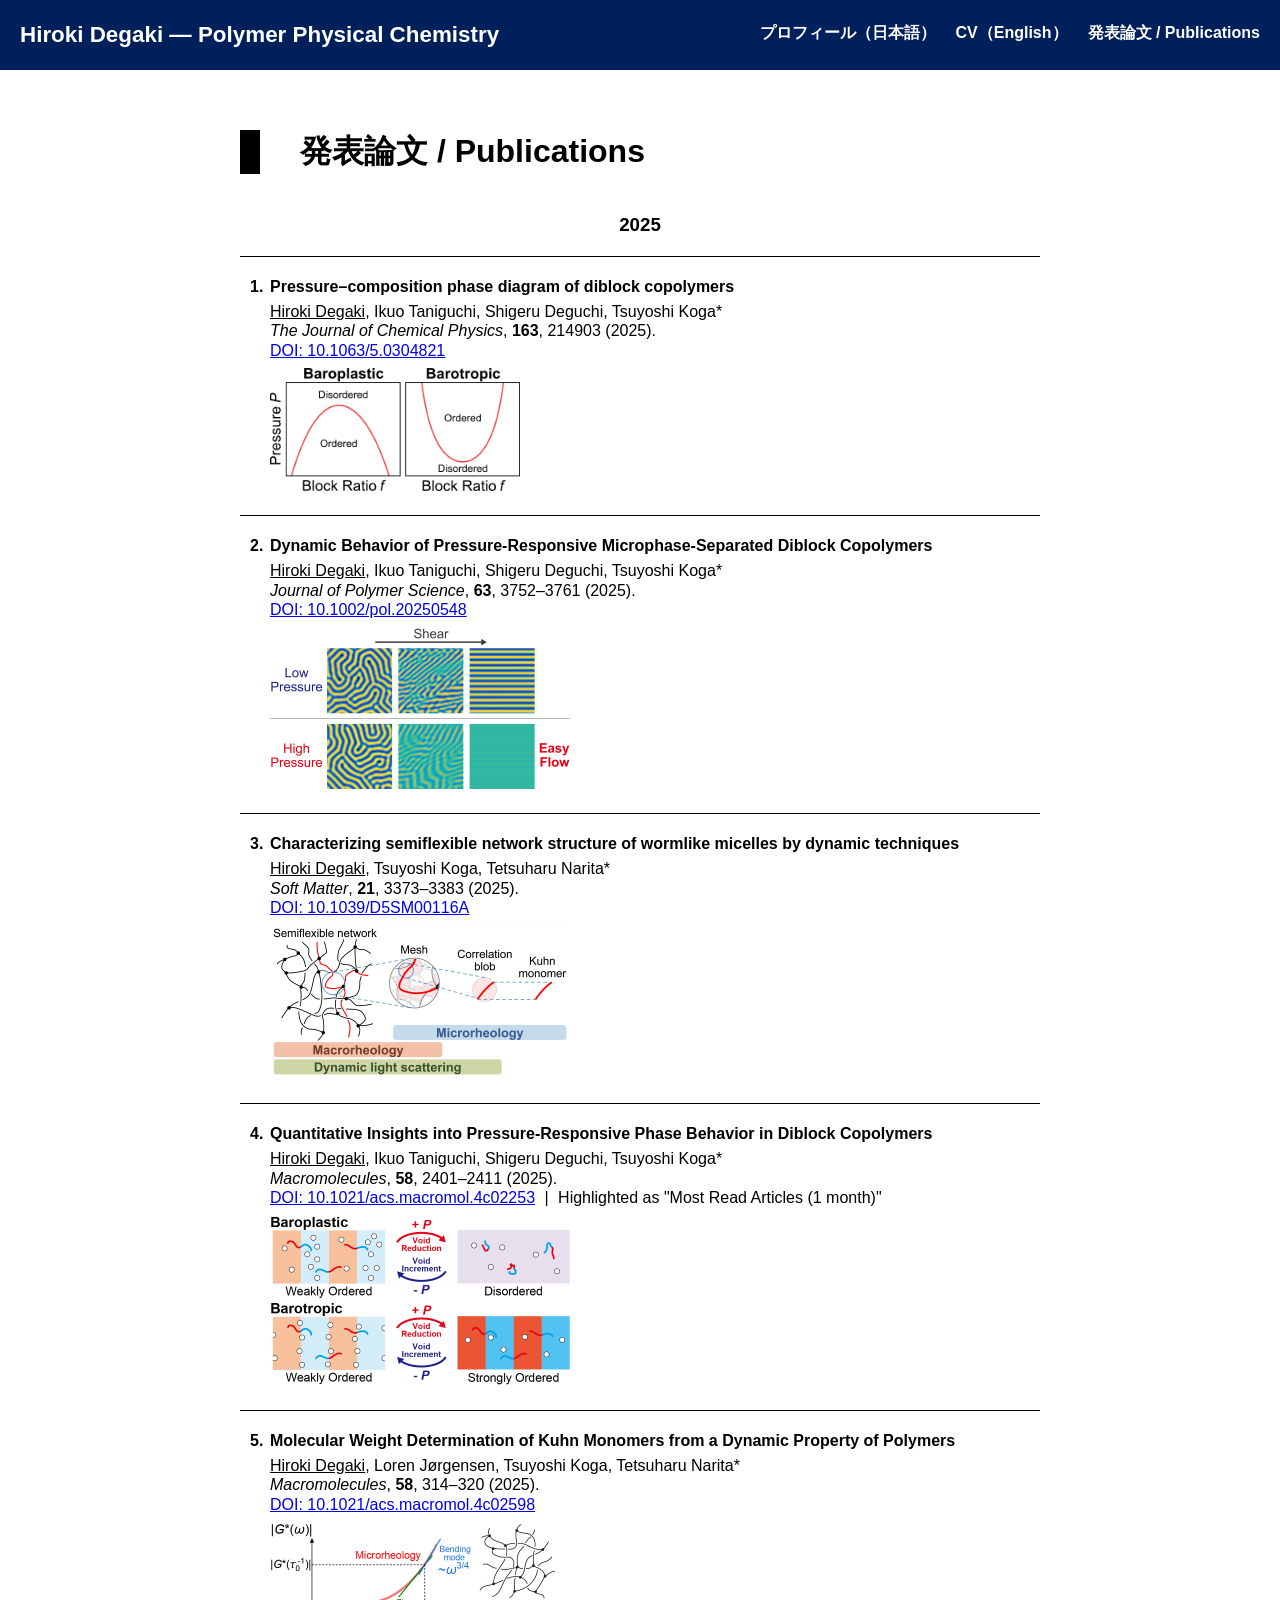
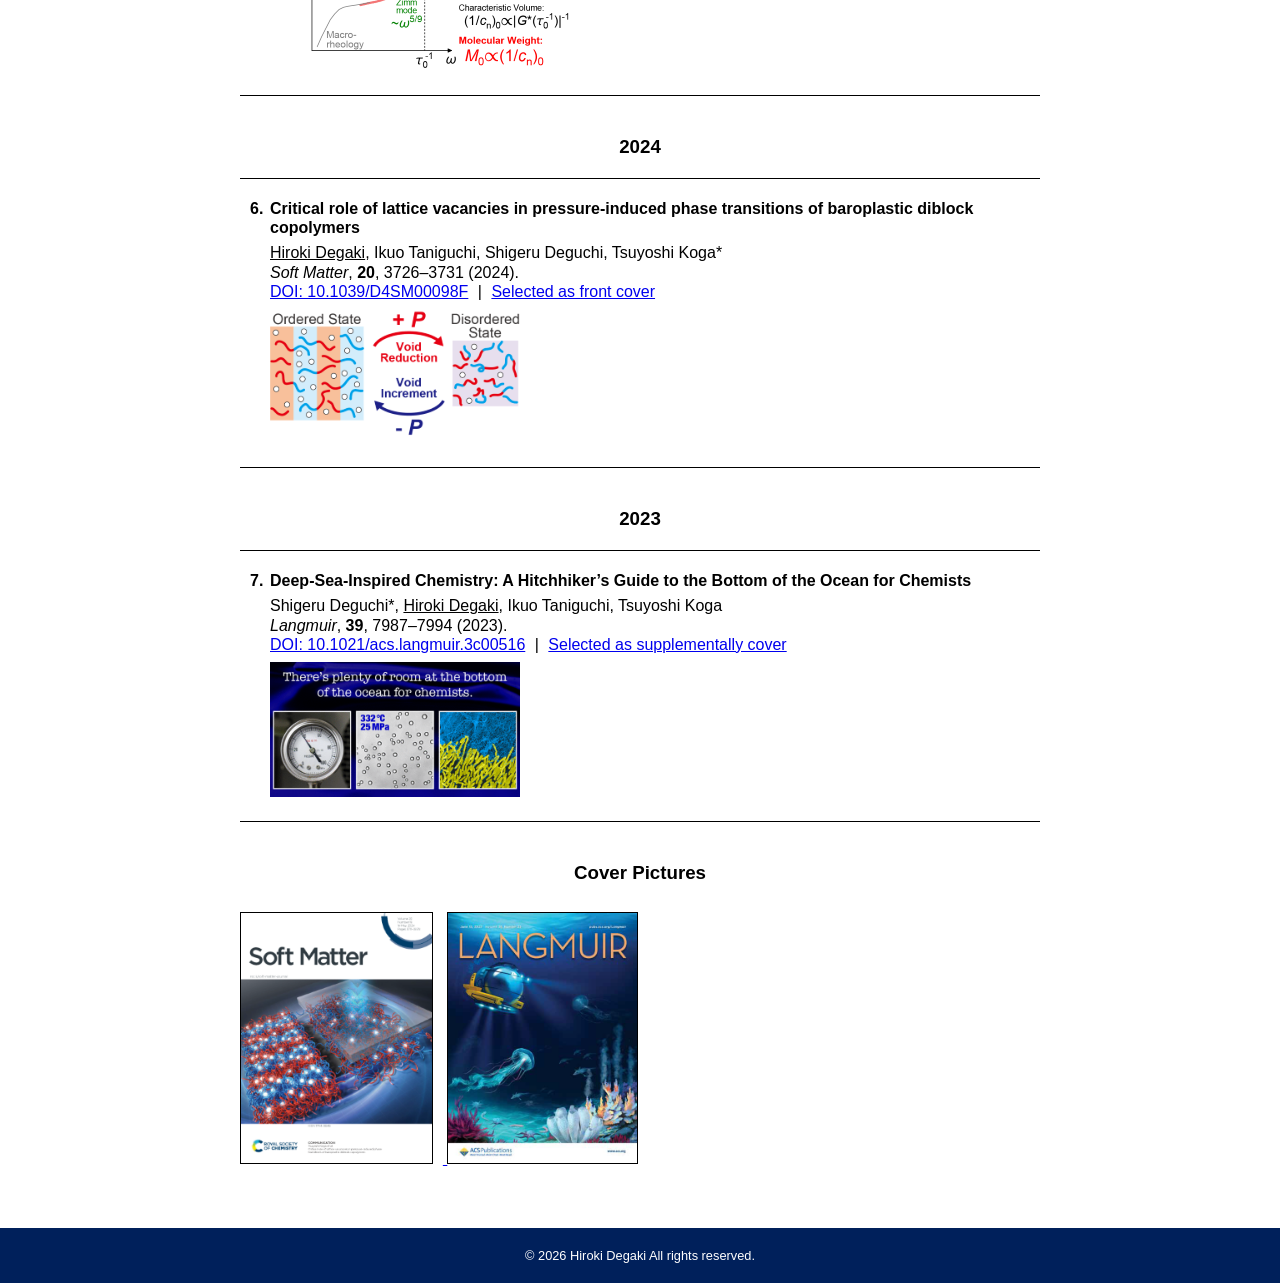
==== article.html @ fa7cbeb3 "Initial commit" ====
<!DOCTYPE html>
<html lang="ja">
  <head>
    <meta charset="UTF-8">
    <meta name="viewport" content="width=device-width, initial-scale=1.0">
    <title>Hiroki Degaki</title>
    <link type="text/css" rel="stylesheet" href="style.css">
  </head>

  <body>
    <header>
      <div class="header_container">
        <a class="logo" href="./index.html">
          Hiroki Degaki &mdash; Polymer Physical Chemistry
        </a>

        <nav class="navigation">
          <ul class="navigation_list">
            <li><a href="./career.html">プロフィール（日本語）</a></li>
            <li><a href="./career_en.html">CV（English）</a></li>
            <!-- <li><a href="./research.html">研究内容 / Research</a></li> -->
            <li><a href="./article.html">発表論文 / Publications</a></li>
            <!-- <li><a href="./education.html">担当科目</a></li> -->
            <!-- <li><a href="./others.html">その他 / Others</a></li> -->
          </ul>
        </nav>
      </div>

      <div class="hamburger" id="hamburger">
        <span class="hamburger_border_top"></span>
        <span class="hamburger_border_center"></span>
        <span class="hamburger_border_bottom"></span>
      </div>

      <div class="background" id="background"></div>
    </header>

    <main>
      <section>
        <h2 class="title">発表論文 / Publications</h2>

        <h3 class="subtitle">2025</h3>
        <ul class="list">
          <li><div class="subject">Pressure&ndash;composition phase diagram of diblock copolymers</div><div><span class="underline">Hiroki Degaki</span>, Ikuo Taniguchi, Shigeru Deguchi, Tsuyoshi Koga*<br>
          <span class="italic">The Journal of Chemical Physics</span>, <span class="bold">163</span>, 214903 (2025).<br>
          <a href="https://doi.org/10.1063/5.0304821" target="_blank" rel="noopener noreferrer">
          DOI: 10.1063/5.0304821</a><br>
          <img src="article_fig/toc_106350304821.png" alt="Graphical Abstract" style="width: 250px; height: auto; margin-top: 8px;"></div></li>
          <li><div class="subject">Dynamic Behavior of Pressure-Responsive Microphase-Separated Diblock Copolymers</div><div><span class="underline">Hiroki Degaki</span>, Ikuo Taniguchi, Shigeru Deguchi, Tsuyoshi Koga*<br><span class="italic">Journal of Polymer Science</span>, <span class="bold">63</span>, 3752&ndash;3761 (2025).<br>
          <a href="https://doi.org/10.1002/pol.20250548" target="_blank" rel="noopener noreferrer">
          DOI: 10.1002/pol.20250548</a></br>
          <img src="article_fig/toc_1002pol20250548.png" alt="Graphical Abstract" style="width: 300px; height: auto; margin-top: 8px;"></div></li>
          <li><div class="subject">Characterizing semiflexible network structure of wormlike micelles by dynamic techniques</div><div><span class="underline">Hiroki Degaki</span>, Tsuyoshi Koga, Tetsuharu Narita*<br>
          <span class="italic">Soft Matter</span>, <span class="bold">21</span>, 3373&ndash;3383 (2025).<br>
          <a href="https://doi.org/10.1039/D5SM00116A" target="_blank" rel="noopener noreferrer">
          DOI: 10.1039/D5SM00116A</a></br>
          <img src="article_fig/toc_1039D5SM00116A.png" alt="Graphical Abstract" style="width: 300px; height: auto; margin-top: 8px;"></div></li>
          <li><div class="subject">Quantitative Insights into Pressure-Responsive Phase Behavior in Diblock Copolymers</div><div><span class="underline">Hiroki Degaki</span>, Ikuo Taniguchi, Shigeru Deguchi, Tsuyoshi Koga*<br>
          <span class="italic">Macromolecules</span>, <span class="bold">58</span>, 2401&ndash;2411 (2025).<br>
          <a href="https://doi.org/10.1021/acs.macromol.4c02253" target="_blank" rel="noopener noreferrer">
          DOI: 10.1021/acs.macromol.4c02253</a>
          <span style="margin: 0 5px;">|</span>
          Highlighted as "Most Read Articles (1 month)"</br>
          <img src="article_fig/toc_1021acsmacromol4c02253.png" alt="Graphical Abstract" style="width: 300px; height: auto; margin-top: 8px;"></div></li>
          <li><div class="subject"> Molecular Weight Determination of Kuhn Monomers from a Dynamic Property of Polymers</div><div><span class="underline">Hiroki Degaki</span>, Loren Jørgensen, Tsuyoshi Koga, Tetsuharu Narita*<br>
          <span class="italic">Macromolecules</span>, <span class="bold">58</span>, 314&ndash;320 (2025).<br>
          <a href="https://doi.org/10.1021/acs.macromol.4c02598" target="_blank" rel="noopener noreferrer">
          DOI: 10.1021/acs.macromol.4c02598</a></br>
          <img src="article_fig/toc_1021acsmacromol4c02598.png" alt="Graphical Abstract" style="width: 300px; height: auto; margin-top: 8px;"></div></li>  
        </ul>
        
        <h3 class="subtitle">2024</h3>
        <ul class="list">
          <li id="paper1039D4SM00098F"><div class="subject">Critical role of lattice vacancies in pressure-induced phase transitions of baroplastic diblock copolymers</div><div><span class="underline">Hiroki Degaki</span>, Ikuo Taniguchi, Shigeru Deguchi, Tsuyoshi Koga*<br>
          <span class="italic">Soft Matter</span>, <span class="bold">20</span>, 3726&ndash;3731 (2024).<br>
          <a href="https://doi.org/10.1039/D4SM00098F" target="_blank" rel="noopener noreferrer">
          DOI: 10.1039/D4SM00098F</a>
          <span style="margin: 0 5px;">|</span>
          <a href="https://doi.org/10.1039/D4SM90068E" target="_blank" rel="noopener noreferrer">Selected as front cover</a></br>
          <img src="article_fig/toc_1039D4SM00098F.png" alt="Graphical Abstract" style="width: 250px; height: auto; margin-top: 8px;"></div></li>
        </ul>

        <h3 class="subtitle">2023</h3>
        <ul class="list">
          <li id="paper1021acslangmuir3c00516"><div class="subject">Deep-Sea-Inspired Chemistry: A Hitchhiker’s Guide to the Bottom of the Ocean for Chemists</div><div>Shigeru Deguchi*, <span class="underline">Hiroki Degaki</span>, Ikuo Taniguchi, Tsuyoshi Koga<br>
          <span class="italic">Langmuir</span>, <span class="bold">39</span>, 7987&ndash;7994 (2023).<br>
          <a href="https://doi.org/10.1021/acs.langmuir.3c00516" target="_blank" rel="noopener noreferrer">
          DOI: 10.1021/acs.langmuir.3c00516</a>
          <span style="margin: 0 5px;">|</span>
          <a href="https://pubs.acs.org/cms/10.1021/langd5.2023.39.issue-23/asset/langd5.2023.39.issue-23.xlargecover-2.jpg" target="_blank" rel="noopener noreferrer">Selected as supplementally cover</a></br>
          <img src="article_fig/toc_1021acslangmuir3c00516.png" alt="Graphical Abstract" style="width: 250px; height: auto; margin-top: 8px;"></div></li>
        </ul>
      
        <h3 class="subtitle">Cover Pictures</h3>
        <a href="#paper1039D4SM00098F">
          <img src="article_fig/cover_1039D4SM00098F.png" alt="Graphical Abstract" style="width: auto; height: 250px; margin-top: 8px; margin-right: 10px; border: 1px solid black;">
        </a>
        <a href="#paper1021acslangmuir3c00516">
          <img src="article_fig/cover_1021acslangmuir3c00516.png" alt="Graphical Abstract" style="width: auto; height: 250px; margin-top: 8px; margin-right: 10px; border: 1px solid black;">
        </a>
      </section>
    </main>

    <footer>
      <div class="footer_container">
        <div>
          <!-- <a href="./index.html">
            <h1>出垣 大貴</h1>
            <p>〇〇大学 〇〇学部 〇〇学科</p>
          </a> -->
          <p class="copyright">&copy; 2026 Hiroki Degaki All rights reserved.</p>
        </div>
      </div>
    </footer>

    <script type="text/javascript" src="script.js"></script>
  </body>
</html>
---- style.css ----
/* reset */
* {
  margin: 0;
  padding: 0;
}
html {
  font-size: 100%;
}
body {
  display: flex;
  flex-direction: column;
  align-items: center;
  font-family: 'Helvetica', 'Noto Sans JP', 'Arial', sans-serif;
  background-color: white;
  min-height: 100vh;
}

/* container */
main {
  width: 100%;
  padding-top: 60px;
  padding-bottom: 60px;
  flex-grow: 1;
}
main section {
  max-width: 800px;
  margin-left: auto;
  margin-right: auto;
  padding-left: 20px;
  padding-right: 20px;
}
main section + section {
  padding-top: 40px;
}
.subsection + .subsection {
  padding-top: 20px;
}

/* contents */
.title {
  padding-left: 40px;
  margin-bottom: 40px;
  font-weight: bold;
  font-size: 2rem;
  border-left: 20px solid black;
}
.subtitle {
  margin-top: 40px;
  margin-bottom: 20px;
  text-align: center;
}
.image {
  width: 100%;
  max-width: 400px;
  display: block;
  box-sizing: border-box;
  object-fit: cover;
  aspect-ratio: 16/9;
  margin-top: 20px;
  margin-left: auto;
  margin-right: auto;
  border: 1px solid black;
}

/* header */
header {
  width: 100%;
  position: sticky;
  top: 0;
  z-index: 1;
}
.header_container {
  height: 70px;
  display: flex;
  align-items: center;
  justify-content: space-between;
  background-color: #00205B;
}
.logo {
  display: flex;
  align-items: center;
  height: 100%;
  padding: 0 20px;
  box-sizing: border-box;
  color: #fff;
  font-size: 1.4rem;
  font-weight: 600;
  text-decoration: none;
}
.logo img {
  height: 100%;
}

/* footer */
footer {
  width: 100%;
  display: flex;
  justify-content: center;
  background-color: #00205B;
}
.footer_container {
  padding: 20px 20px 20px;
}
.footer_container a {
  display: block;
  text-decoration: none;
  color: white;
}
.copyright {
  padding-top: 0px;
  font-size: 0.8rem;
  text-align: center;
  color: white;
}

/* google map */
.map {
  width: 100%;
  aspect-ratio: 16/9;
  border: 1px solid black;
  filter: grayscale(1);
}
.map_container {
  padding: 20px;
  border-top: 1px solid black;
}

/* list */
main {
  counter-reset: pub-counter;
}
.list {
  border-bottom: 1px solid black;
  border-top: 1px solid black;
  list-style: none;
}
.list li {
  line-height: 1.2; 
  counter-increment: pub-counter;
  position: relative;
  padding: 20px 20px 20px 30px;
}
.list li::before {
  content: counter(pub-counter) ".";
  position: absolute;
  left: 10px;
  font-weight: bold;
}
/* .list li a {
  display: block;
  color: black;
} */
.list li + li {
  border-top: 1px solid black;
}
.subject {
  font-weight: bold;
  margin-bottom: 6px;
}
.no-number li::before {
  content: none;
}

/* career list */
.career_list {
  list-style: none;       
  padding-left: 0;
}
.career_list li {
  display: grid;
  grid-template-columns: 200px 1fr;
  gap: 10px;
  padding: 0px 10px;
}
.career_list .year {
  width: 200px;           
}
.career_list .event {
  flex-grow: 1;           
}

.career_list_en {
  list-style: none;       
  padding-left: 0;
}
.career_list_en li {
  display: grid;
  grid-template-columns: 120px 1fr;
  gap: 0px;
  padding: 0px 10px;
}
.career_list_en .year {
  width: 120px;           
}
.career_list_en .event {
  flex-grow: 1;           
}

/* button */
.button {
  width: 160px;
  padding: 12px 24px;
  font-weight: bolder;
  text-decoration: none;
  text-align: center;
  cursor: pointer;
  border: 2px solid black;
  color: black;
  display: block;
  transition: 0.3s;
}
.button:hover {
  background-color: black;
  color: white;
}
.button_container {
  display: flex;
  justify-content: center;
  margin-top: 40px;
  width: 100%;
}

/* font representation */
.underline {
  text-decoration: underline;
}
.bold {
  font-weight: bold;
}
.italic {
  font-style: italic;
}

/* profile box */
.profile-container {
  display: flex;
  align-items: center;
  gap: 10px;
  margin: 0px 0;
}

.profile-photo {
  width: 120px;
  height: auto;
  margin-left: 20px;
}

.profile-text {
  flex: 1;
}

@media only screen and (max-width: 900px) {
  html {
    font-size: 80%;
  }

  .header_container {
    height: 72px;
  }
  .logo {
    padding: 10px;
  }

  .navigation {
    position: fixed;
    top: 0;
    right: -320px;
    width: 300px;
    height: 100vh;
    padding-top: 100px;
    background-color: white;
    transition: 0.5s;
    z-index: 3;
  }
  .navigation_list {
    list-style: none;
  }
  .navigation_list li a {
    display: block;
    margin: 40px;
    padding-left: 40px;
    border-left: 20px solid black;
    text-decoration: none;
    font-weight: bold;
    font-size: 1.6rem;
    color: black;
  }
  .hamburger {
    display: flex;
    flex-direction: column;
    justify-content: center;
    align-items: center;
    position: absolute;
    right: 10px;
    top: 10px;
    width: 40px;
    height: 40px;
    padding: 10px;
    box-sizing: border-box;
    cursor: pointer;
    z-index: 4;
  }
  .hamburger span {
    width: 20px;
    height: 2px;
    transition: 0.5s;
    background-color: white;
  }
  .hamburger_border_top {
    margin-bottom: 5px;
  }
  .hamburger_border_bottom {
    margin-top: 5px;
  }
  .background {
    position: fixed;
    left: 0;
    top: 0;
    width: 100vw;
    height: 100vh;
    cursor: pointer;
    visibility: hidden;
    background-color: black;
    transition: 0.5s;
    opacity: 0;
    z-index: 2;
  }

  /* when the navigation is opened */
  .navigation_open .navigation {
    right: 0;
  }
  .navigation_open .background {
    visibility: visible;
    opacity: 0.5;
  }
  .navigation_open .hamburger span {
    background-color: black;
  }
  .navigation_open .hamburger_border_top {
    transform: rotate(45deg);
    margin-bottom: -2px;
  }
  .navigation_open .hamburger_border_center {
    width: 0;
  }
  .navigation_open .hamburger_border_bottom {
    transform: rotate(-45deg);
    margin-top: -2px;
  }
}

@media only screen and (min-width: 900px) {
  .navigation {
    padding: 10px;
  }
  .navigation_list {
    display: flex;
    list-style: none;
  }
  .navigation_list li a {
    padding: 10px;
    text-decoration: none;
    text-align: center;
    font-weight: bold;
    display: block;
    border-bottom: 4px solid transparent;
    transition: 0.3s;
    color: white;
  }
  .navigation_list li a:hover {
    border-bottom: 4px solid white;
  }
}
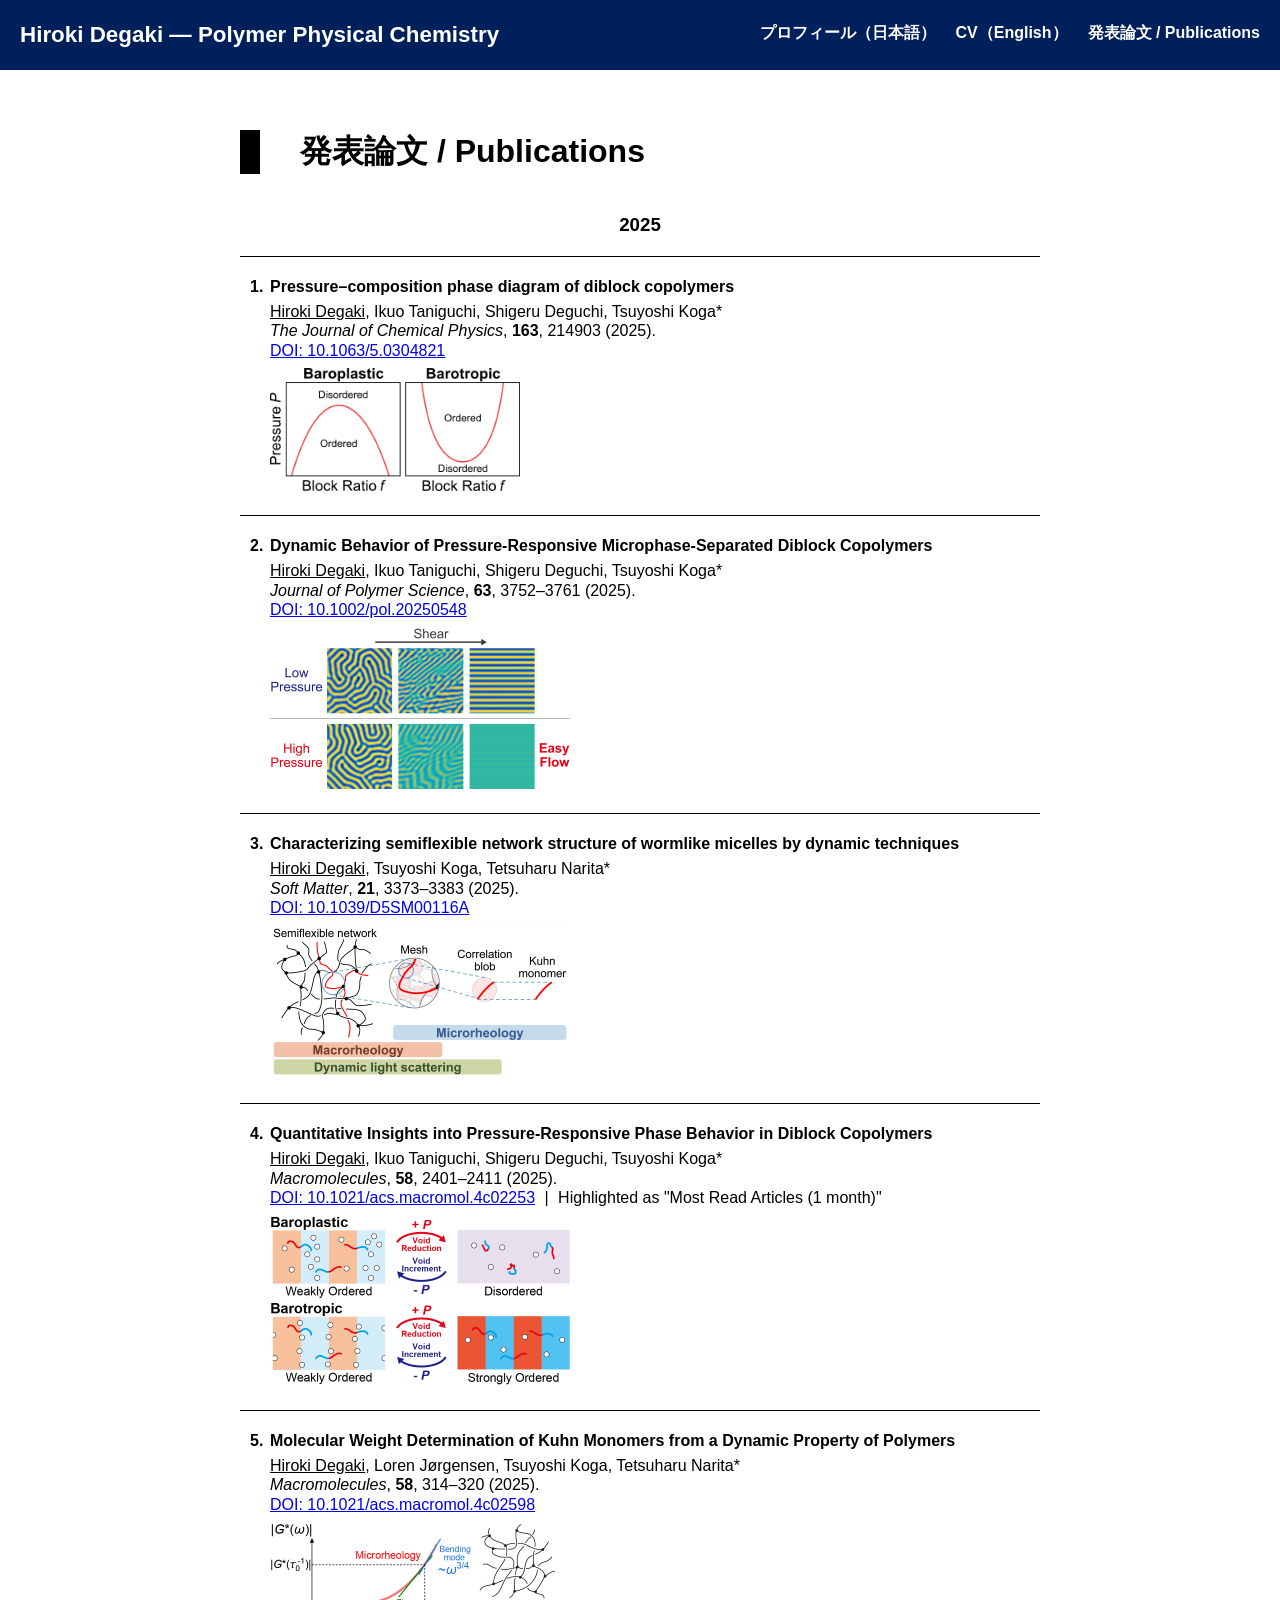
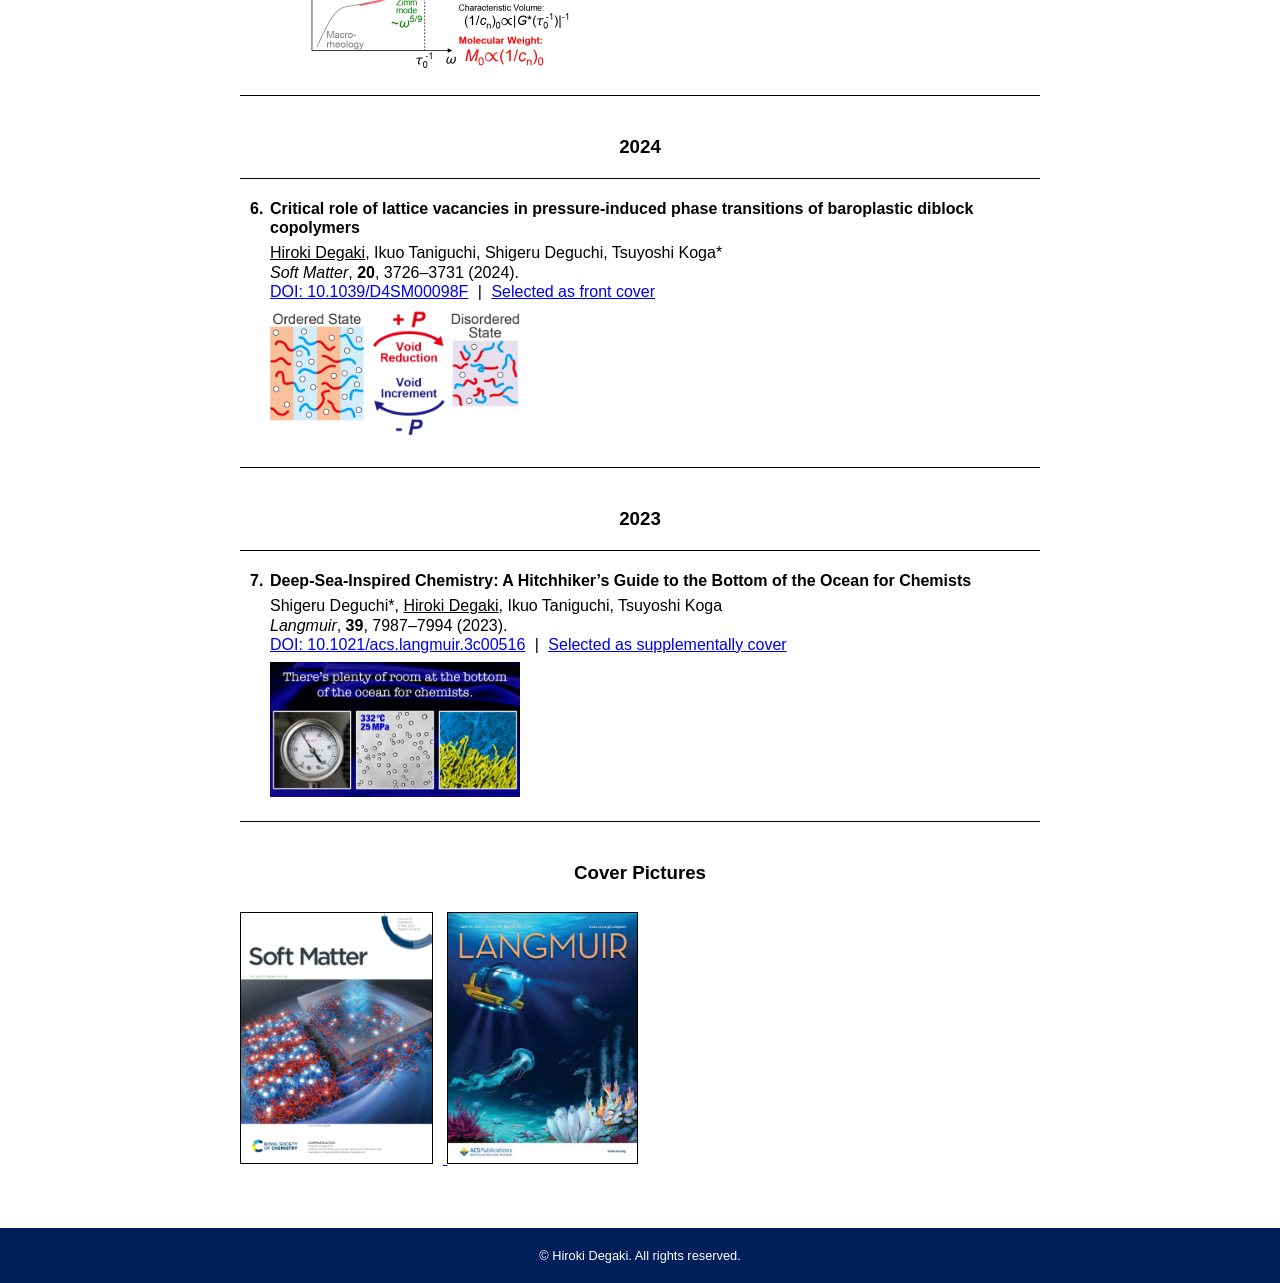
==== commit 595a4f3e: "Update website" ====
--- a/article.html
+++ b/article.html
@@ -108,7 +108,7 @@
             <h1>出垣 大貴</h1>
             <p>〇〇大学 〇〇学部 〇〇学科</p>
           </a> -->
-          <p class="copyright">&copy; 2026 Hiroki Degaki All rights reserved.</p>
+          <p class="copyright">&copy; Hiroki Degaki. All rights reserved.</p>
         </div>
       </div>
     </footer>
--- a/style.css
+++ b/style.css
@@ -168,31 +168,15 @@
 }
 .career_list li {
   display: grid;
-  grid-template-columns: 200px 1fr;
+  grid-template-columns: 110px 1fr;
   gap: 10px;
   padding: 0px 10px;
+  margin: 10px 0;
 }
 .career_list .year {
-  width: 200px;           
+  width: 110px;           
 }
 .career_list .event {
-  flex-grow: 1;           
-}
-
-.career_list_en {
-  list-style: none;       
-  padding-left: 0;
-}
-.career_list_en li {
-  display: grid;
-  grid-template-columns: 120px 1fr;
-  gap: 0px;
-  padding: 0px 10px;
-}
-.career_list_en .year {
-  width: 120px;           
-}
-.career_list_en .event {
   flex-grow: 1;           
 }
 
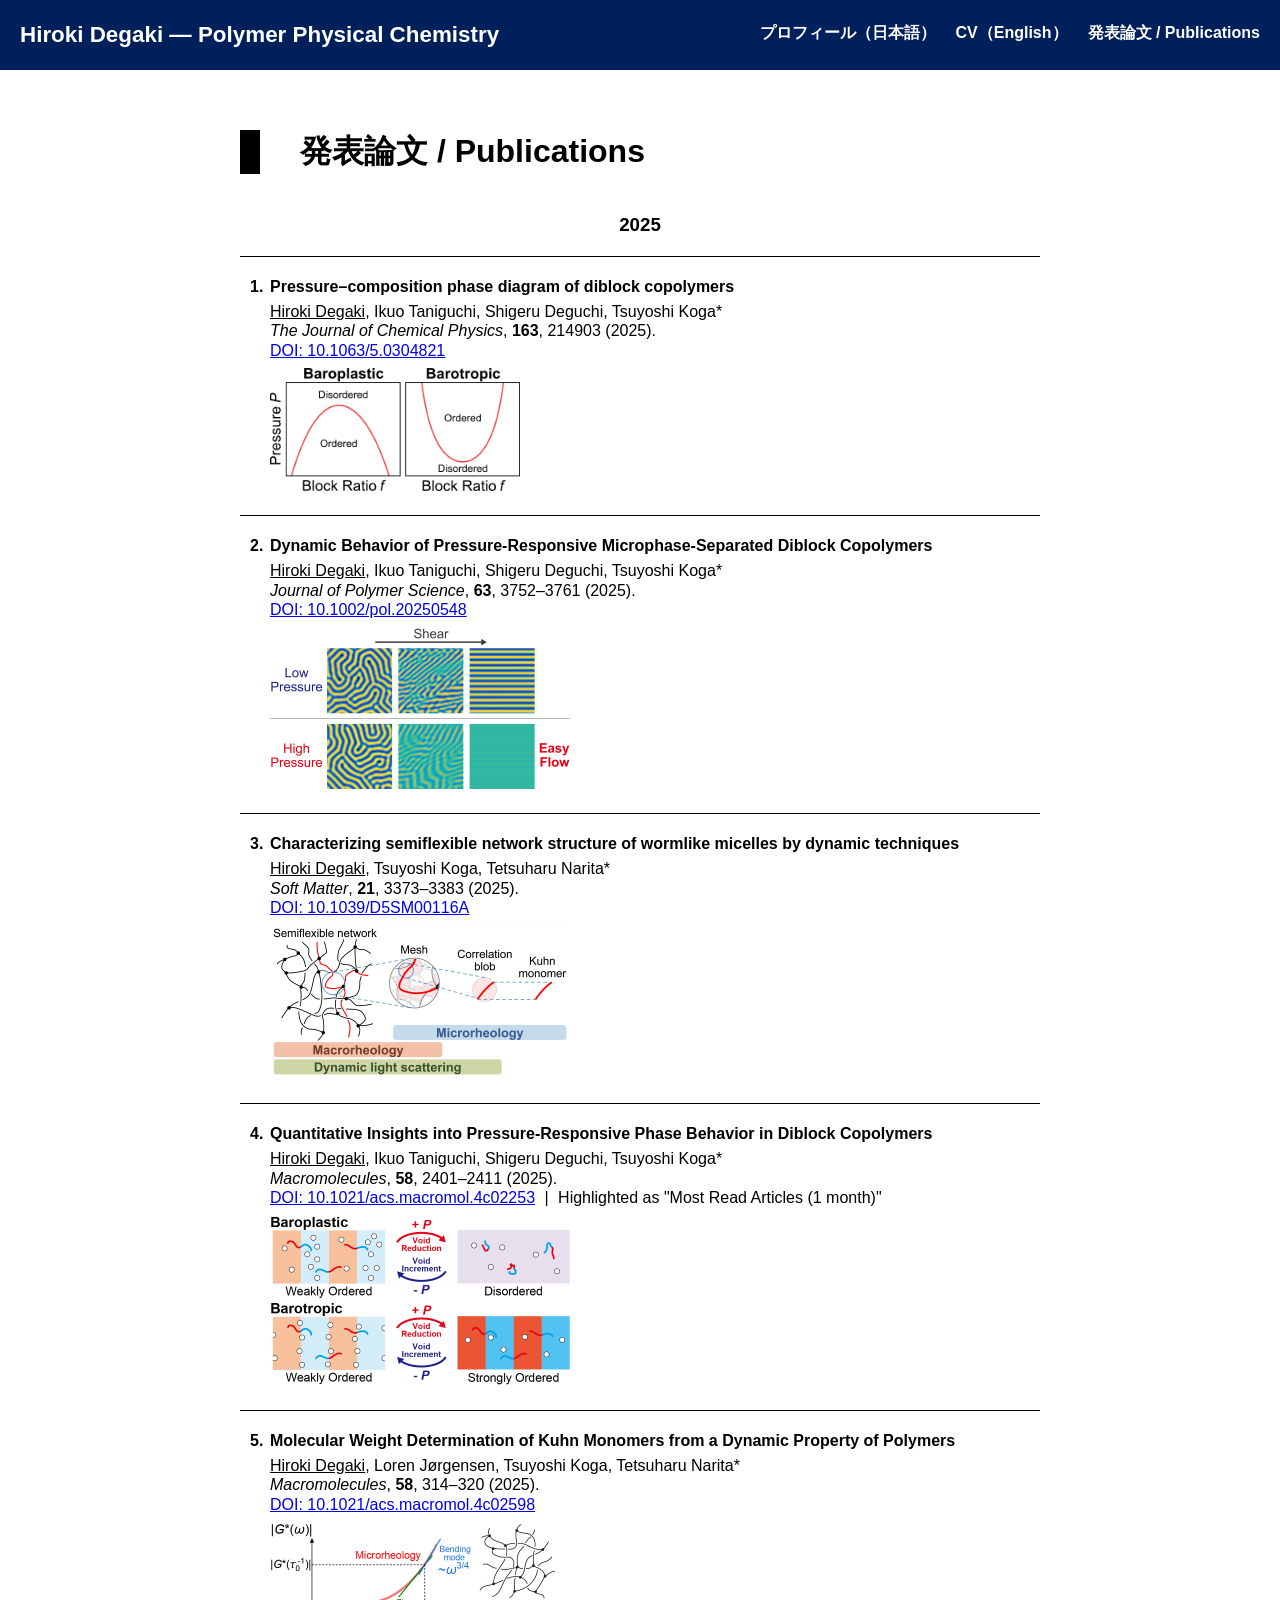
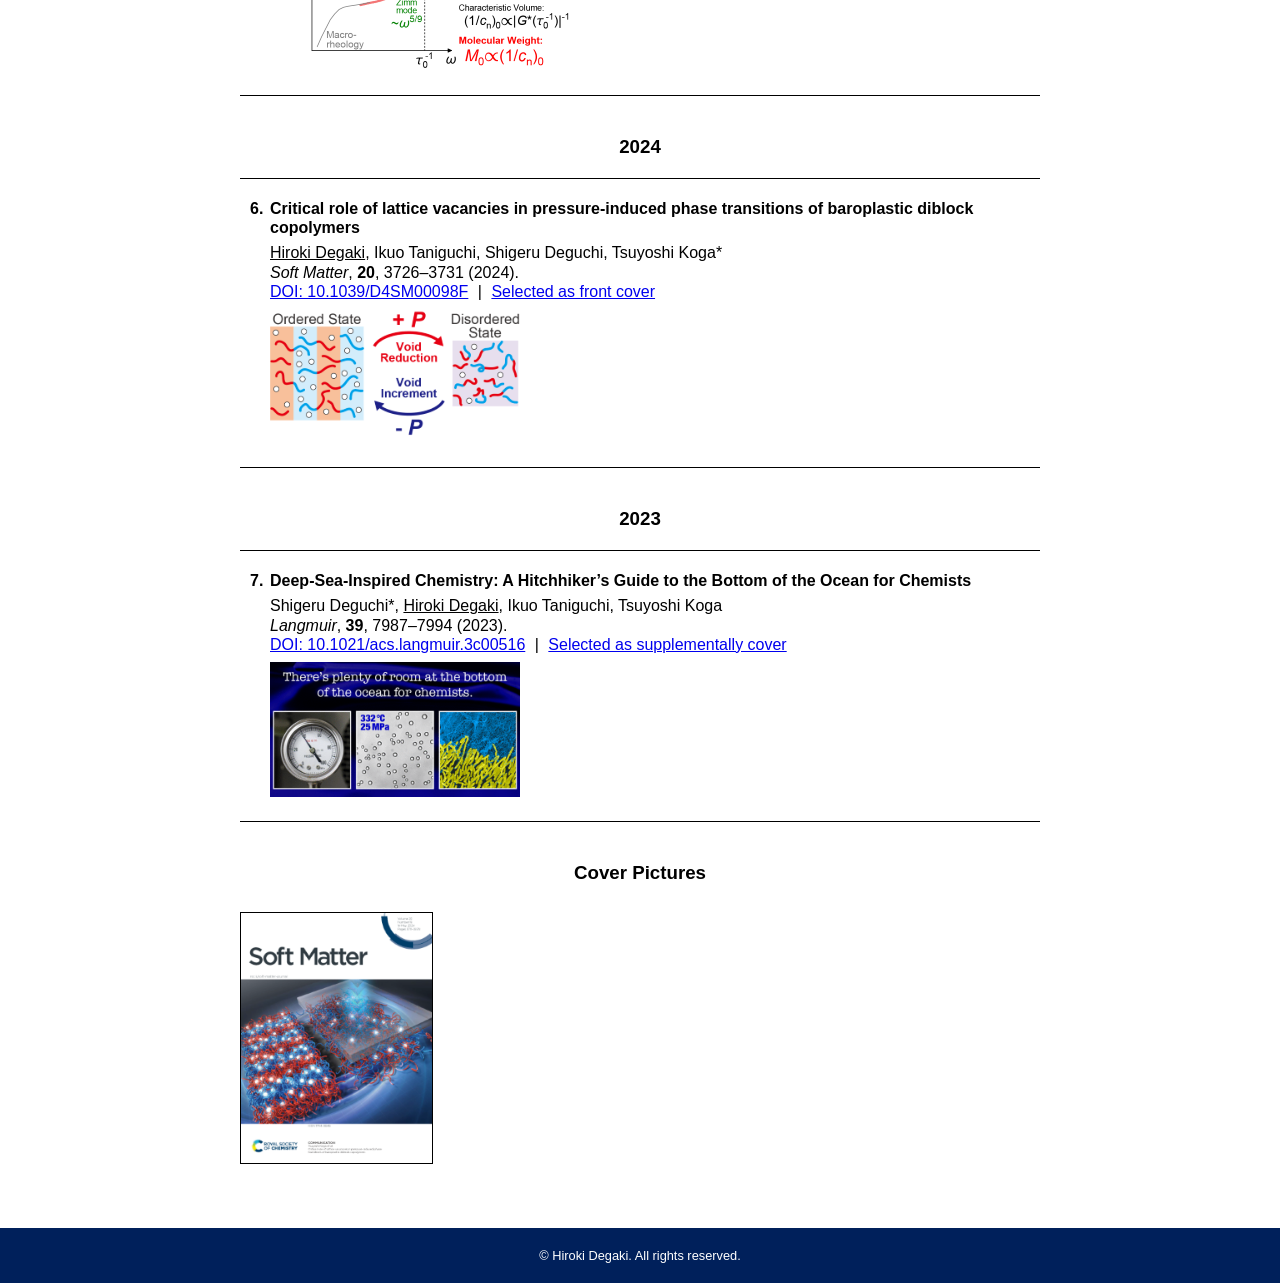
==== commit e58a3851: "Update website" ====
--- a/article.html
+++ b/article.html
@@ -3,9 +3,19 @@
   <head>
     <meta charset="UTF-8">
     <meta name="viewport" content="width=device-width, initial-scale=1.0">
-    <title>Hiroki Degaki</title>
+    <title>Hiroki Degaki Personal Website</title>
     <link type="text/css" rel="stylesheet" href="style.css">
   </head>
+
+  <!-- Google tag (gtag.js) -->
+<script async src="https://www.googletagmanager.com/gtag/js?id=G-ENTL5PSVN2"></script>
+<script>
+  window.dataLayer = window.dataLayer || [];
+  function gtag(){dataLayer.push(arguments);}
+  gtag('js', new Date());
+
+  gtag('config', 'G-ENTL5PSVN2');
+</script>
 
   <body>
     <header>
@@ -71,7 +81,7 @@
         
         <h3 class="subtitle">2024</h3>
         <ul class="list">
-          <li id="paper1039D4SM00098F"><div class="subject">Critical role of lattice vacancies in pressure-induced phase transitions of baroplastic diblock copolymers</div><div><span class="underline">Hiroki Degaki</span>, Ikuo Taniguchi, Shigeru Deguchi, Tsuyoshi Koga*<br>
+          <li><div class="subject">Critical role of lattice vacancies in pressure-induced phase transitions of baroplastic diblock copolymers</div><div><span class="underline">Hiroki Degaki</span>, Ikuo Taniguchi, Shigeru Deguchi, Tsuyoshi Koga*<br>
           <span class="italic">Soft Matter</span>, <span class="bold">20</span>, 3726&ndash;3731 (2024).<br>
           <a href="https://doi.org/10.1039/D4SM00098F" target="_blank" rel="noopener noreferrer">
           DOI: 10.1039/D4SM00098F</a>
@@ -82,7 +92,7 @@
 
         <h3 class="subtitle">2023</h3>
         <ul class="list">
-          <li id="paper1021acslangmuir3c00516"><div class="subject">Deep-Sea-Inspired Chemistry: A Hitchhiker’s Guide to the Bottom of the Ocean for Chemists</div><div>Shigeru Deguchi*, <span class="underline">Hiroki Degaki</span>, Ikuo Taniguchi, Tsuyoshi Koga<br>
+          <li><div class="subject">Deep-Sea-Inspired Chemistry: A Hitchhiker’s Guide to the Bottom of the Ocean for Chemists</div><div>Shigeru Deguchi*, <span class="underline">Hiroki Degaki</span>, Ikuo Taniguchi, Tsuyoshi Koga<br>
           <span class="italic">Langmuir</span>, <span class="bold">39</span>, 7987&ndash;7994 (2023).<br>
           <a href="https://doi.org/10.1021/acs.langmuir.3c00516" target="_blank" rel="noopener noreferrer">
           DOI: 10.1021/acs.langmuir.3c00516</a>
@@ -92,11 +102,8 @@
         </ul>
       
         <h3 class="subtitle">Cover Pictures</h3>
-        <a href="#paper1039D4SM00098F">
+        <a href="https://doi.org/10.1039/D4SM00098F">
           <img src="article_fig/cover_1039D4SM00098F.png" alt="Graphical Abstract" style="width: auto; height: 250px; margin-top: 8px; margin-right: 10px; border: 1px solid black;">
-        </a>
-        <a href="#paper1021acslangmuir3c00516">
-          <img src="article_fig/cover_1021acslangmuir3c00516.png" alt="Graphical Abstract" style="width: auto; height: 250px; margin-top: 8px; margin-right: 10px; border: 1px solid black;">
         </a>
       </section>
     </main>
